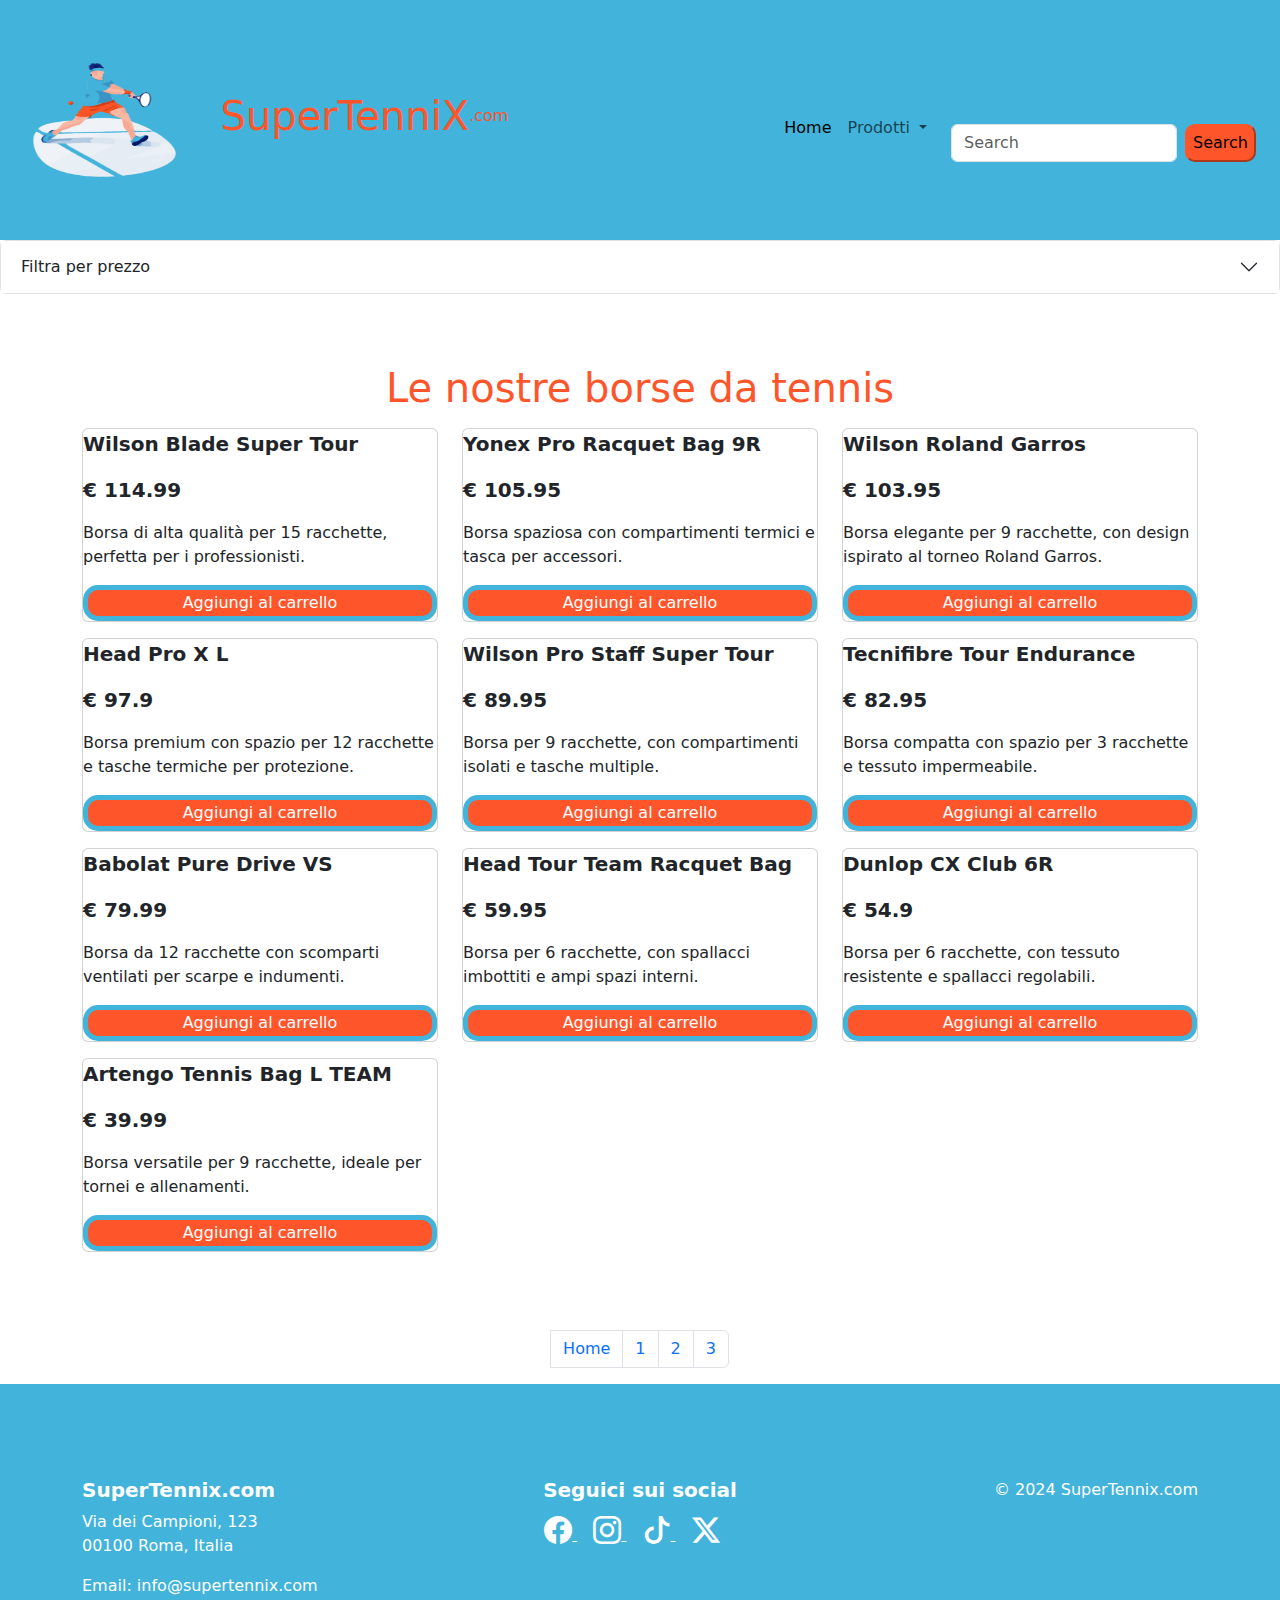
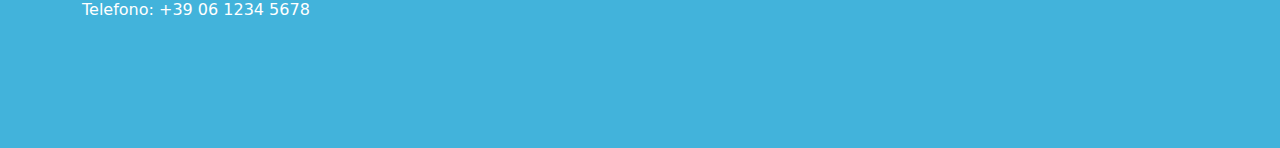
==== Home.SuperTennix/borse.html @ c8431fa2 "progettocompletato" ====
<!DOCTYPE html>
<html lang="en">
<head>
<meta charset="UTF-8">
<meta name="viewport" content="width=device-width, initial-scale=1.0">
<title>SuperTenniX.com</title>
<!--Css Personale-->
<link rel="stylesheet" href="style.css">
<!-- Bootstrap CSS -->
<link href="https://cdn.jsdelivr.net/npm/bootstrap@5.3.0-alpha3/dist/css/bootstrap.min.css" rel="stylesheet">
<!--Css Aos -->
<link href="https://cdn.jsdelivr.net/npm/aos@2.3.4/dist/aos.css" rel="stylesheet">
<link rel="stylesheet" href="https://cdn.jsdelivr.net/npm/bootstrap-icons@1.11.3/font/bootstrap-icons.min.css">
</head>
<body>

<!-- Navbar -->
<nav class="navbar navbar-expand-lg nav2">
<img src="logo3.png" alt="racchetta da tennis" style="width: 250px; height: 150px;">
<div class="container">
<h1 class="color">SuperTenniX <h6 class="color">.com</h6></h1>
<button class=" butt1 navbar-toggler" type="button" 
data-bs-toggle="collapse" data-bs-target="#navbarNav" aria-controls="navbarNav" aria-expanded="false" aria-label="Toggle navigation">
<span class="navbar-toggler-icon">
</span>
</button>
<div class="ccollapse navbar-collapse" id="navbarNav">
<div class="container-fluid">
<a class="navbar-brand" href="#"></a>
<button class="navbar-toggler" type="button" data-bs-toggle="offcanvas" data-bs-target="#offcanvasDarkNavbar" aria-controls="offcanvasDarkNavbar" aria-label="Toggle navigation">
<span class="navbar-toggler-icon"></span>
</button>
<div class="offcanvas offcanvas-end text-bg-dark" tabindex="-1" id="offcanvasDarkNavbar" aria-labelledby="offcanvasDarkNavbarLabel">
<div class="offcanvas-header">
<h5 class="offcanvas-title" id="offcanvasDarkNavbarLabel">Dark offcanvas</h5>
<button type="button" class="btn-close btn-close-white" data-bs-dismiss="offcanvas" aria-label="Close"></button>
</div>
<div class="offcanvas-body">
<ul class="navbar-nav justify-content-end flex-grow-1 pe-3">
<li class="nav-item">
<a class="nav-link active" aria-current="page" href="./home.html">Home</a>
</li>
<li class="nav-item dropdown">
<a class="nav-link dropdown-toggle" href="#" role="button" data-bs-toggle="dropdown" aria-expanded="false">
Prodotti
</a>
<ul class="dropdown-menu dropdown-menu-dark">
<li><a class="dropdown-item" href="./raccehtte.html">Racchette</a></li>
<li><a class="dropdown-item" href="./borse.html">Borse</a></li>
<li>
<li><a class="dropdown-item" href="./palline.html">Palline</a></li>
<li>
<hr class="dropdown-divider">
</li>
</ul>
</li>
</ul>
<form class="d-flex mt-3" role="search">
<input class="form-control me-2" type="search" placeholder="Search" aria-label="Search">
<button class="cerca" type="submit">Search</button>
</form>
</div>
</div>
</div>
</div>
</nav>



<!--Filtra-->
<div class="accordion accordion-flush" id="accordionFlushExample">
<div class="accordion-item">
<h2 class="accordion-header">
<div class="accordion-item">
<h2 class="accordion-header">
<button class="accordion-button collapsed " type="button" data-bs-toggle="collapse" data-bs-target="#collapseTwo" aria-expanded="false" aria-controls="collapseTwo">
Filtra per prezzo
</button>
</h2>
<div id="collapseTwo" class="accordion-collapse collapse " data-bs-parent="#accordionExample">
<div class="accordion-body">

<input  id="priceInput" type="range" class="prezzo"  >
<p id="priceNumber" ></p>
</div>
</div>
</div>
</div>
</div>
</div>
<!--Fine filter-->






<!--Contenitore prodotti-->
<div class="container">
<h1 class="text-center color">Le nostre borse da tennis</h1> <div class="row" id="productsWrapper">
    
</div>
</div>
<!--Fine contenitore-->



    

<!--Pages-->
<nav aria-label="Page navigation example">
<ul class="pagination justify-content-center">
<li class="page-item disabled">
<li class="page-item"><a class="page-link" href="home.html">Home</a></li>
<li class="page-item"><a class="page-link" href="raccehtte.html">1</a></li>
<li class="page-item"><a class="page-link" href="borse.html">2</a></li>
<li class="page-item"><a class="page-link" href="palline.html">3</a></li>
</li>
</ul>
</nav>
<!--Fine pages-->




<!-- Footer -->
<footer class="foot1 text-white  py-4">
<div class="container">
<div class="row">
<!-- Colonna Informazioni sito -->
<div class="col-md-4 mb-3">
<h5 class="fw-bold">SuperTennix.com</h5>
<p>Via dei Campioni, 123<br>
00100 Roma, Italia</p>
<p>Email: info@supertennix.com<br>
Telefono: +39 06 1234 5678</p>
</div>
<!-- Colonna Link Social -->
<div class="col-md-4 mb-3 text-center">
<h5 class="fw-bold">Seguici sui social</h5>
<div>
<a href="https://www.facebook.com" target="_blank" class="text-white me-3">
<i class="bi bi-facebook fs-3"></i>
</a>
<a href="https://www.instagram.com" target="_blank" class="text-white me-3">
<i class="bi bi-instagram fs-3"></i>
</a>
<a href="https://www.tiktok.com" target="_blank" class="text-white me-3">
<i class="bi bi-tiktok fs-3"></i>
</a>
<a href="https://www.twitter.com" target="_blank" class="text-white me-3">
<i class="bi bi-twitter-x fs-3"></i>
</a>
</div>
</div>
<!-- Colonna Copyright -->
<div class="col-md-4 mb-3 text-md-end text-center">
<p class="mb-0">© 2024 SuperTennix.com</p>
</div>
</div>
</div>
</footer>
<!--Fine Footer-->



<!-- AOS JS -->
<script src="https://cdn.jsdelivr.net/npm/aos@2.3.4/dist/aos.js"></script>
<script>
// Inizializzazione della libreria AOS
AOS.init();
</script>
<!--JS Personale-->
<script src="scriptBOR.js"></script>
<!--JS Bootstrap-->
<script src="https://cdn.jsdelivr.net/npm/bootstrap@5.3.0-alpha3/dist/js/bootstrap.bundle.min.js"></script>
</script>

</body>
</html>
---- Home.SuperTennix/style.css ----
.card {
    transition: transform 0.3s, box-shadow 0.3s;
}
.card:hover {
    transform: translateY(-10px);
    box-shadow: 0 10px 20px #ff552a;
}
h1 {
    font-size: 100%;
    font-weight: bold;
}

.nav2{
    background-color: #42b3db;
}

.foot1{
    background-color: #42b3db;
}

.color{
    color: #ff552a; 
   
}

.colorB{
   background-color:#ff552a;
   border-radius: 15px;
   border: solid 5px;
   border-color: #42b3db;
   background-position: center;
}



.container {
max-width: 800px;
margin: 50px auto;
padding: 20px;
border-radius: 10px;
box-shadow: #ff552a;
}


.counters {
display: flex;
justify-content: space-around;
flex-wrap: wrap;
}

.counter {
margin: 20px;
padding: 20px;
background: #f9f9f9;
border: 1px solid #ff552a;
border-radius: 10px;
width: 180px;
text-align: center;
}

.counter h2 {
font-size: 2.5em;
color: #ff552a;
margin: 10px 0;
}

.counter p {
font-size: 1em;
color: #ff552a;
}

.count {
font-weight: bold;
color: #42b3db;
}


.carousel {
background-size: cover;
    margin: 0 auto; 
    overflow: hidden; 
    border: 20px solid #42b3db;
    border-radius: 10px;
    background-color: #42b3db;
    color: #ff552a;
    text-align: center;
  }

.cerca{
    background-color: #ff552a;
    border-radius: 10px;
    border-color: #ff552a;
}
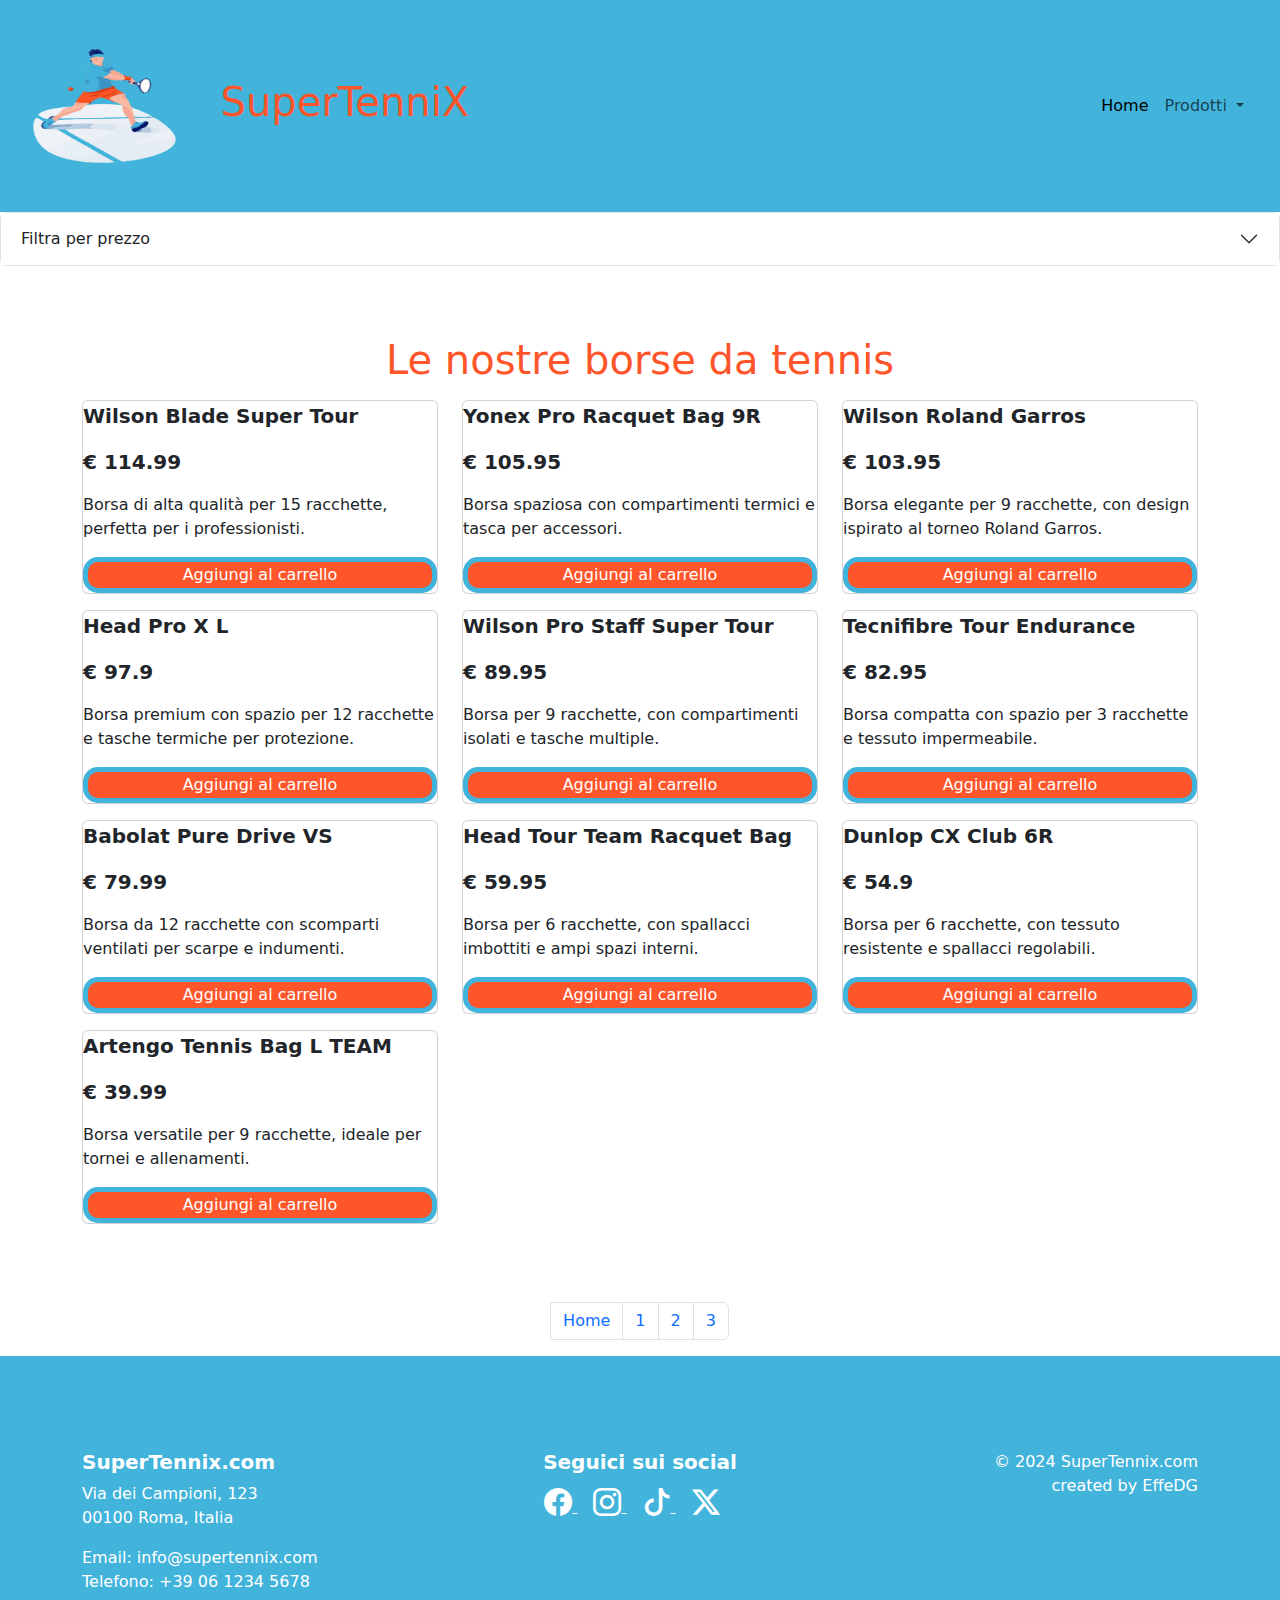
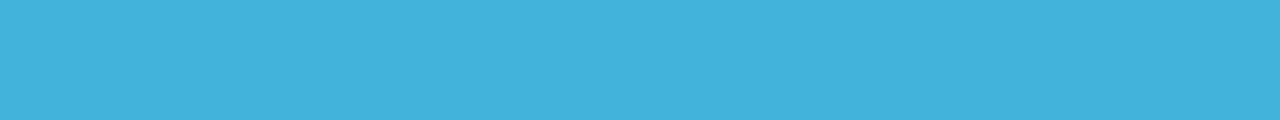
==== commit 2e4ca596: "Initial commit" ====
--- a/Home.SuperTennix/borse.html
+++ b/Home.SuperTennix/borse.html
@@ -15,54 +15,37 @@
 <body>
 
 <!-- Navbar -->
+
 <nav class="navbar navbar-expand-lg nav2">
-<img src="logo3.png" alt="racchetta da tennis" style="width: 250px; height: 150px;">
-<div class="container">
-<h1 class="color">SuperTenniX <h6 class="color">.com</h6></h1>
-<button class=" butt1 navbar-toggler" type="button" 
-data-bs-toggle="collapse" data-bs-target="#navbarNav" aria-controls="navbarNav" aria-expanded="false" aria-label="Toggle navigation">
-<span class="navbar-toggler-icon">
-</span>
-</button>
-<div class="ccollapse navbar-collapse" id="navbarNav">
-<div class="container-fluid">
-<a class="navbar-brand" href="#"></a>
-<button class="navbar-toggler" type="button" data-bs-toggle="offcanvas" data-bs-target="#offcanvasDarkNavbar" aria-controls="offcanvasDarkNavbar" aria-label="Toggle navigation">
-<span class="navbar-toggler-icon"></span>
-</button>
-<div class="offcanvas offcanvas-end text-bg-dark" tabindex="-1" id="offcanvasDarkNavbar" aria-labelledby="offcanvasDarkNavbarLabel">
-<div class="offcanvas-header">
-<h5 class="offcanvas-title" id="offcanvasDarkNavbarLabel">Dark offcanvas</h5>
-<button type="button" class="btn-close btn-close-white" data-bs-dismiss="offcanvas" aria-label="Close"></button>
-</div>
-<div class="offcanvas-body">
-<ul class="navbar-nav justify-content-end flex-grow-1 pe-3">
-<li class="nav-item">
-<a class="nav-link active" aria-current="page" href="./home.html">Home</a>
-</li>
-<li class="nav-item dropdown">
-<a class="nav-link dropdown-toggle" href="#" role="button" data-bs-toggle="dropdown" aria-expanded="false">
-Prodotti
-</a>
-<ul class="dropdown-menu dropdown-menu-dark">
-<li><a class="dropdown-item" href="./raccehtte.html">Racchette</a></li>
-<li><a class="dropdown-item" href="./borse.html">Borse</a></li>
-<li>
-<li><a class="dropdown-item" href="./palline.html">Palline</a></li>
-<li>
-<hr class="dropdown-divider">
-</li>
-</ul>
-</li>
-</ul>
-<form class="d-flex mt-3" role="search">
-<input class="form-control me-2" type="search" placeholder="Search" aria-label="Search">
-<button class="cerca" type="submit">Search</button>
-</form>
-</div>
-</div>
-</div>
-</div>
+    <img src="logo3.png" alt="racchetta da tennis" style="width: 250px; height: 150px;">
+    <div class="container">
+    <h1 class="color">SuperTenniX </h1>
+    <div>
+    <ul class="navbar-nav justify-content-end flex-grow-1 pe-3">
+    <li class="nav-item">
+      <a class="nav-link active color" aria-current="page" href="./home.html">Home</a>
+    </li>
+    <li class="nav-item dropdown">
+    <a class="nav-link dropdown-toggle color" href="#" role="button" data-bs-toggle="dropdown" aria-expanded="false">
+    Prodotti
+    </a>
+    <ul class="dropdown-menu">
+    <li><a class="dropdown-item " href="./raccehtte.html">Racchette</a></li>
+    <li><a class="dropdown-item" href="./borse.html">Borse</a></li>
+    <li>
+    <li><a class="dropdown-item" href="./palline.html">Palline</a></li>
+    <li>
+    <hr class="dropdown-divider">
+    </li>
+    </ul>
+    </li>
+    </ul>
+    </div>
+    </div>
+    </div>
+    </div>
+    </div>
+    </nav>
 </nav>
 
 
@@ -155,7 +138,9 @@
 </div>
 <!-- Colonna Copyright -->
 <div class="col-md-4 mb-3 text-md-end text-center">
-<p class="mb-0">© 2024 SuperTennix.com</p>
+<p class="mb-0">© 2024 SuperTennix.com
+</p>
+<p> created by EffeDG</p>
 </div>
 </div>
 </div>
